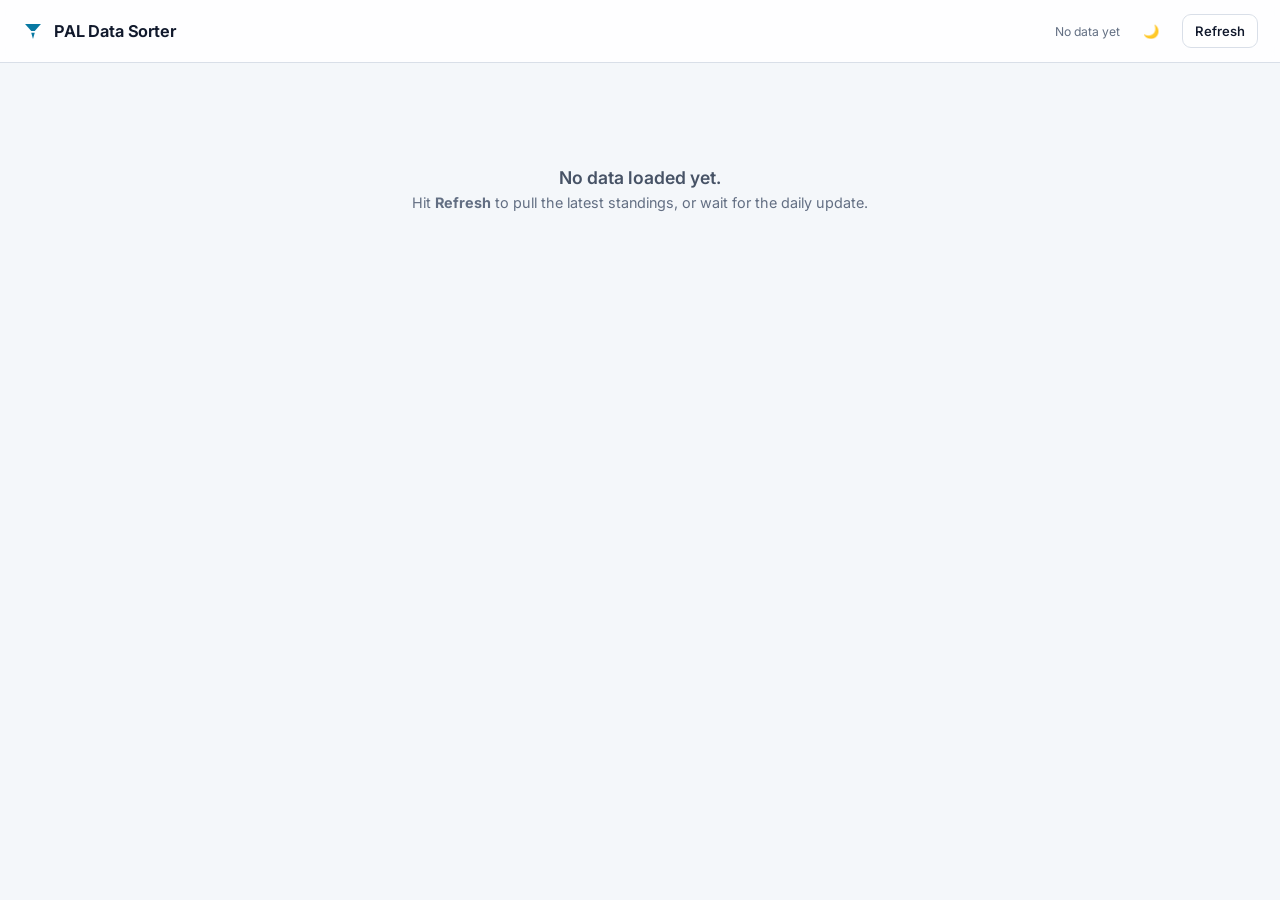
==== index.html @ cac526db "Fit the full table on large screens; add a column-filter menu Widen the content container and trim c" ====
<!doctype html>
<html lang="en" data-theme="light">
<head>
  <meta charset="utf-8">
  <meta name="viewport" content="width=device-width, initial-scale=1">
  <title>PAL Data Sorter</title>
  <link rel="preconnect" href="https://fonts.googleapis.com">
  <link rel="preconnect" href="https://fonts.gstatic.com" crossorigin>
  <link href="https://fonts.googleapis.com/css2?family=Inter:wght@400;500;600;700&display=swap" rel="stylesheet">
  <link rel="stylesheet" href="styles.css">
  <link rel="icon" href="favicon.svg" type="image/svg+xml">
</head>
<body>

  <!-- ============ App screen ============ -->
  <section id="app">
    <div class="topbar">
      <div class="brand">
        <svg viewBox="0 0 100 100" width="22" height="22" aria-hidden="true">
          <g fill="currentColor">
            <path d="M 14 18 L 86 18 L 58 50 L 42 50 Z"></path>
            <path d="M 42 58 L 58 58 L 50 86 Z"></path>
          </g>
        </svg>
        <span>PAL Data Sorter</span>
      </div>
      <div class="topbar-actions">
        <span class="meta" id="fetchedMeta"></span>
        <button class="btn btn-ghost btn-sm" id="themeBtn" title="Toggle theme" aria-label="Toggle theme">🌙</button>
        <button class="btn btn-secondary btn-sm" id="refreshBtn">Refresh</button>
      </div>
    </div>
    <div id="topProgress" class="top-progress hidden"><div class="bar" id="topBar"></div></div>

    <div class="container">
      <div class="controls" id="controls">
        <div class="control-group">
          <span>League</span>
          <div class="segmented" id="leagueSeg" role="tablist"></div>
        </div>
        <div class="control-group" id="bracketGroup">
          <span>Bracket</span>
          <div class="segmented" id="bracketSeg" role="tablist"></div>
        </div>
        <div class="spacer"></div>
        <div class="control-group">
          <span>&nbsp;</span>
          <div id="colMenuWrap" class="col-wrap"></div>
        </div>
        <div class="control-group">
          <span>&nbsp;</span>
          <button class="btn btn-primary btn-sm" id="csvBtn">Export CSV</button>
        </div>
      </div>

      <div class="detailbar hidden" id="detailBar"></div>

      <div class="stats" id="stats"></div>

      <div class="table-card" id="tableCard">
        <div class="table-scroll">
          <table id="table">
            <thead id="thead"></thead>
            <tbody id="tbody"></tbody>
          </table>
        </div>
        <div class="empty hidden" id="emptyState">Nothing to show.</div>
      </div>

      <div id="insights" class="hidden"></div>

      <div id="emptyApp" class="empty-app hidden">
        <p>No data loaded yet.</p>
        <p class="sub">Hit <b>Refresh</b> to pull the latest standings, or wait for the daily update.</p>
      </div>
    </div>
  </section>

  <script src="app.js"></script>
</body>
</html>
---- styles.css ----
/* PAL Data Sorter — styling derived from the Crucible web design system
   (light navy/teal base with a dark navy/cyan island for the app chrome). */

:root {
  --bg: 210 38% 97%;
  --surface: 0 0% 100%;
  --surface-2: 214 32% 94%;
  --border: 214 24% 88%;
  --fg: 222 44% 12%;
  --muted: 217 18% 34%;
  --subtle: 217 14% 45%;
  --accent: 196 92% 33%;
  --accent-strong: 198 96% 27%;
  --accent-fg: 0 0% 100%;
  --success: 152 56% 31%;
  --warning: 30 82% 36%;
  --danger: 356 66% 45%;
  color-scheme: light;

  --font-sans: "Inter", -apple-system, BlinkMacSystemFont, "Segoe UI", Roboto,
    Helvetica, Arial, sans-serif;
  --font-mono: ui-monospace, "SF Mono", "JetBrains Mono", Menlo, Consolas, monospace;
  --radius: 12px;
  --shadow: 0 1px 2px hsl(222 44% 12% / 0.06), 0 8px 24px hsl(222 44% 12% / 0.06);
}

:root[data-theme="dark"] {
  --bg: 222 47% 7%;
  --surface: 222 38% 10%;
  --surface-2: 221 32% 13%;
  --border: 220 20% 20%;
  --fg: 210 33% 96%;
  --muted: 215 18% 72%;
  --subtle: 216 14% 54%;
  --accent: 192 80% 56%;
  --accent-strong: 198 90% 62%;
  --accent-fg: 222 47% 7%;
  --success: 151 62% 50%;
  --warning: 39 86% 60%;
  --danger: 356 74% 64%;
  color-scheme: dark;
  --shadow: 0 1px 2px hsl(0 0% 0% / 0.4), 0 12px 32px hsl(0 0% 0% / 0.35);
}

* { box-sizing: border-box; border-color: hsl(var(--border)); }

html { scroll-behavior: smooth; }

body {
  margin: 0;
  font-family: var(--font-sans);
  background: hsl(var(--bg));
  color: hsl(var(--fg));
  -webkit-font-smoothing: antialiased;
  -moz-osx-font-smoothing: grayscale;
  min-height: 100vh;
}

::selection { background: hsl(var(--accent) / 0.25); }
:focus-visible { outline: 2px solid hsl(var(--accent)); outline-offset: 2px; }

.hidden { display: none !important; }

/* ---- Brand ---------------------------------------------------------- */
.brand { display: inline-flex; align-items: center; gap: 10px; font-weight: 650;
         letter-spacing: -0.01em; }
.brand svg { color: hsl(var(--accent)); }
.brand .sub { color: hsl(var(--subtle)); font-weight: 500; }

/* ---- Buttons -------------------------------------------------------- */
.btn {
  display: inline-flex; align-items: center; justify-content: center; gap: 8px;
  height: 40px; padding: 0 18px; border-radius: 10px; font: inherit;
  font-weight: 550; font-size: 0.9rem; cursor: pointer;
  border: 1px solid transparent; transition: background .18s, color .18s, border-color .18s;
  white-space: nowrap;
}
.btn:disabled { opacity: 0.55; pointer-events: none; }
.btn-primary { background: hsl(var(--accent)); color: hsl(var(--accent-fg)); }
.btn-primary:hover { background: hsl(var(--accent-strong)); }
.btn-secondary { background: hsl(var(--surface)); color: hsl(var(--fg));
                 border-color: hsl(var(--border)); }
.btn-secondary:hover { background: hsl(var(--surface-2)); }
.btn-ghost { background: transparent; color: hsl(var(--muted)); }
.btn-ghost:hover { background: hsl(var(--surface-2)); color: hsl(var(--fg)); }
.btn-sm { height: 34px; padding: 0 12px; font-size: 0.82rem; border-radius: 9px; }

/* ---- Login screen --------------------------------------------------- */
.login-wrap {
  min-height: 100vh; display: grid; place-items: center; padding: 24px;
}
.login-card {
  width: 100%; max-width: 400px; background: hsl(var(--surface));
  border: 1px solid hsl(var(--border)); border-radius: var(--radius);
  box-shadow: var(--shadow); padding: 32px 30px;
  animation: fade-up 0.5s cubic-bezier(0.2, 0, 0, 1) both;
}
.login-card .brand { font-size: 1.15rem; }
.login-card h1 { margin: 22px 0 4px; font-size: 1.35rem; letter-spacing: -0.02em; }
.login-card .lede { margin: 0 0 22px; color: hsl(var(--subtle)); font-size: 0.9rem; }

.field { display: flex; flex-direction: column; gap: 6px; margin-bottom: 16px; }
.field label { font-size: 0.78rem; font-weight: 600; color: hsl(var(--muted)); }
.field input[type="email"], .field input[type="password"], .field input[type="text"] {
  height: 44px; padding: 0 13px; border-radius: 10px;
  border: 1px solid hsl(var(--border)); background: hsl(var(--bg));
  color: hsl(var(--fg)); font: inherit; font-size: 0.95rem;
}
.field input:focus { border-color: hsl(var(--accent)); }

.checkbox { display: flex; align-items: center; gap: 8px; font-size: 0.85rem;
            color: hsl(var(--muted)); margin-bottom: 20px; user-select: none; cursor: pointer; }
.checkbox input { width: 16px; height: 16px; accent-color: hsl(var(--accent)); }

.login-card .btn-primary { width: 100%; height: 46px; font-size: 0.95rem; }
.note { font-size: 0.75rem; color: hsl(var(--subtle)); margin: 18px 0 0; line-height: 1.5; }

.alert { margin-bottom: 16px; padding: 10px 13px; border-radius: 10px;
         font-size: 0.85rem; font-weight: 500;
         background: hsl(var(--danger) / 0.12); color: hsl(var(--danger));
         border: 1px solid hsl(var(--danger) / 0.3); }

/* ---- App shell ------------------------------------------------------ */
.topbar {
  position: sticky; top: 0; z-index: 5;
  display: flex; align-items: center; justify-content: space-between; gap: 16px;
  padding: 14px 22px; background: hsl(var(--surface) / 0.85);
  backdrop-filter: saturate(150%) blur(8px);
  border-bottom: 1px solid hsl(var(--border));
}
.topbar .brand { font-size: 1.02rem; }
.topbar-actions { display: flex; align-items: center; gap: 10px; }
.meta { font-size: 0.76rem; color: hsl(var(--subtle)); }

/* Top refresh progress bar (under the top bar) — indeterminate while refreshing */
.top-progress { height: 3px; background: hsl(var(--surface-2)); overflow: hidden; }
.top-progress .bar { height: 100%; width: 40%; background: hsl(var(--accent));
                     animation: indet 1.1s ease-in-out infinite; }
@keyframes indet {
  0% { margin-left: -40%; } 100% { margin-left: 100%; }
}

/* Empty state (no snapshot yet) */
.empty-app { text-align: center; padding: 80px 20px; color: hsl(var(--muted)); }
.empty-app p { margin: 0 0 6px; font-size: 1.1rem; font-weight: 600; }
.empty-app .sub { font-size: 0.9rem; font-weight: 400; color: hsl(var(--subtle)); }

/* wider so the full column set fits without scrolling on large screens;
   compact screens fall back to the table's own horizontal scroll */
.container { max-width: 1280px; margin: 0 auto; padding: 24px 22px 60px; }

.controls {
  display: flex; flex-wrap: wrap; align-items: center; gap: 20px 28px;
  margin-bottom: 20px;
}
.control-group { display: flex; flex-direction: column; gap: 7px; }
.control-group > span { font-size: 0.72rem; font-weight: 700; letter-spacing: 0.05em;
                        text-transform: uppercase; color: hsl(var(--subtle)); }

/* Segmented control */
.segmented { display: inline-flex; padding: 4px; gap: 4px; border-radius: 11px;
             background: hsl(var(--surface-2)); border: 1px solid hsl(var(--border)); }
.segmented button {
  border: 0; background: transparent; color: hsl(var(--muted));
  font: inherit; font-weight: 550; font-size: 0.85rem; padding: 7px 15px;
  border-radius: 8px; cursor: pointer; transition: background .15s, color .15s;
}
.segmented button:hover { color: hsl(var(--fg)); }
.segmented button[aria-selected="true"] {
  background: hsl(var(--surface)); color: hsl(var(--accent));
  box-shadow: 0 1px 2px hsl(222 44% 12% / 0.1);
}

.spacer { flex: 1; }

/* Column filter menu */
.col-wrap { position: relative; }
.col-menu { position: absolute; z-index: 20; top: calc(100% + 6px); right: 0;
            min-width: 200px; background: hsl(var(--surface)); border: 1px solid hsl(var(--border));
            border-radius: 10px; box-shadow: var(--shadow); padding: 8px; }
.col-menu-head { font-size: 0.7rem; font-weight: 700; letter-spacing: 0.05em;
                 text-transform: uppercase; color: hsl(var(--subtle)); padding: 4px 8px 6px; }
.col-opt { display: flex; align-items: center; gap: 8px; padding: 6px 8px; border-radius: 7px;
           font-size: 0.88rem; color: hsl(var(--fg)); cursor: pointer; }
.col-opt:hover { background: hsl(var(--surface-2)); }
.col-opt input { width: 15px; height: 15px; accent-color: hsl(var(--accent)); }
.col-menu-all { width: 100%; margin-top: 6px; border: 0; border-top: 1px solid hsl(var(--border));
                background: transparent; color: hsl(var(--accent)); font: inherit; font-weight: 600;
                font-size: 0.82rem; padding: 8px 8px 4px; text-align: left; cursor: pointer; }
.col-menu-all:hover { color: hsl(var(--accent-strong)); }

/* Stat tiles */
.stats { display: flex; flex-wrap: wrap; gap: 14px; margin-bottom: 20px; }
.stat { flex: 1 1 150px; background: hsl(var(--surface)); border: 1px solid hsl(var(--border));
        border-radius: var(--radius); padding: 14px 16px; }
.stat .k { font-size: 0.72rem; font-weight: 700; letter-spacing: 0.05em;
           text-transform: uppercase; color: hsl(var(--subtle)); }
.stat .v { font-size: 1.5rem; font-weight: 700; letter-spacing: -0.02em; margin-top: 3px;
           font-variant-numeric: tabular-nums; }

/* Table */
.table-card { background: hsl(var(--surface)); border: 1px solid hsl(var(--border));
              border-radius: var(--radius); box-shadow: var(--shadow); overflow: hidden; }
.table-scroll { overflow-x: auto; }
table { border-collapse: collapse; width: 100%; font-size: 0.9rem; }
thead th {
  position: sticky; top: 0; background: hsl(var(--surface-2));
  font-size: 0.72rem; text-transform: uppercase; letter-spacing: 0.04em;
  color: hsl(var(--muted)); font-weight: 700; text-align: right;
  padding: 10px 12px; white-space: nowrap; cursor: pointer; user-select: none;
  border-bottom: 1px solid hsl(var(--border));
}
thead th:hover { color: hsl(var(--fg)); }
thead th.text, tbody td.text { text-align: left; }
thead th .arrow { color: hsl(var(--accent)); font-size: 0.7rem; margin-left: 3px; }
thead th[aria-sort="none"] .arrow { opacity: 0; }
tbody td { padding: 9px 12px; text-align: right; white-space: nowrap;
           font-variant-numeric: tabular-nums; border-bottom: 1px solid hsl(var(--border)); }
tbody tr:last-child td { border-bottom: 0; }
tbody tr:nth-child(even) { background: hsl(var(--surface-2) / 0.45); }
tbody tr:hover { background: hsl(var(--accent) / 0.07); }
td.rank { color: hsl(var(--subtle)); font-weight: 600; }
td.name { font-weight: 600; }
.badge { display: inline-block; padding: 1px 8px; border-radius: 999px; font-size: 0.72rem;
         font-weight: 700; background: hsl(var(--accent) / 0.14); color: hsl(var(--accent-strong)); }
:root[data-theme="dark"] .badge { color: hsl(var(--accent)); }

.empty { padding: 40px; text-align: center; color: hsl(var(--subtle)); }

/* Clickable player rows (granular mode) */
tbody tr.row-click { cursor: pointer; }
td.name .disclosure { color: hsl(var(--subtle)); font-size: 0.8rem; margin-left: 6px; opacity: 0; transition: opacity .15s; }
tbody tr.row-click:hover td.name .disclosure { opacity: 1; }

/* Win / loss pill */
.wl { display: inline-block; min-width: 22px; text-align: center; padding: 1px 8px;
      border-radius: 999px; font-size: 0.72rem; font-weight: 800; }
.wl.w { background: hsl(var(--success) / 0.16); color: hsl(var(--success)); }
.wl.l { background: hsl(var(--danger) / 0.15); color: hsl(var(--danger)); }
:root[data-theme="dark"] .wl.w { color: hsl(var(--success)); }

/* Granular control + progress bar */
#granularWrap { display: flex; align-items: center; gap: 10px; min-height: 34px; }
.progress { width: 150px; height: 8px; border-radius: 999px; overflow: hidden;
            background: hsl(var(--surface-2)); border: 1px solid hsl(var(--border)); }
.progress .bar { height: 100%; width: 0%; background: hsl(var(--accent));
                 transition: width .2s ease; }
.progress-text { font-size: 0.78rem; color: hsl(var(--subtle)); font-variant-numeric: tabular-nums;
                 white-space: nowrap; }
.loaded-tag { display: inline-flex; align-items: center; gap: 6px; font-size: 0.8rem;
              font-weight: 600; color: hsl(var(--success)); }
.notice { font-size: 0.78rem; color: hsl(var(--warning)); font-weight: 500; }

/* Detail (opponent) bar */
.detailbar { display: flex; flex-wrap: wrap; align-items: center; gap: 12px 16px; margin-bottom: 18px; }
.detailbar .title { font-size: 1.25rem; font-weight: 700; letter-spacing: -0.02em; }
.detailbar .facts { display: flex; gap: 14px; flex-wrap: wrap; }
.detailbar .fact { font-size: 0.82rem; color: hsl(var(--subtle)); }
.detailbar .fact b { color: hsl(var(--fg)); font-weight: 700; font-variant-numeric: tabular-nums; }
.detailbar .grow { flex: 1; }

/* Tabs */
.tabs { display: inline-flex; gap: 4px; padding: 4px; border-radius: 11px;
        background: hsl(var(--surface-2)); border: 1px solid hsl(var(--border)); }
.tabs button { border: 0; background: transparent; color: hsl(var(--muted));
               font: inherit; font-weight: 600; font-size: 0.85rem; padding: 6px 16px;
               border-radius: 8px; cursor: pointer; }
.tabs button[aria-selected="true"] { background: hsl(var(--surface)); color: hsl(var(--accent));
               box-shadow: 0 1px 2px hsl(222 44% 12% / 0.1); }

/* Info button + popover */
.info { position: relative; display: inline-flex; }
.info-btn { width: 17px; height: 17px; border-radius: 50%; border: 1px solid hsl(var(--border));
            background: hsl(var(--surface-2)); color: hsl(var(--subtle)); font-size: 11px;
            font-weight: 700; line-height: 1; cursor: pointer; display: inline-flex;
            align-items: center; justify-content: center; padding: 0; }
.info-btn:hover { color: hsl(var(--accent)); border-color: hsl(var(--accent)); }
.info-pop { position: absolute; z-index: 20; top: 24px; left: 50%; transform: translateX(-50%);
            width: 280px; max-width: 78vw; background: hsl(var(--surface));
            border: 1px solid hsl(var(--border)); border-radius: 10px; box-shadow: var(--shadow);
            padding: 12px 14px; font-size: 0.8rem; font-weight: 400; line-height: 1.5;
            color: hsl(var(--muted)); text-align: left; }
.info-pop b { color: hsl(var(--fg)); }
.info-pop .src { display: block; margin-top: 6px; color: hsl(var(--subtle)); font-size: 0.72rem; }

/* Insights layout */
.insights-grid { display: grid; grid-template-columns: 1.1fr 1fr; gap: 16px; margin-bottom: 16px; }
@media (max-width: 720px) { .insights-grid { grid-template-columns: 1fr; } }
.panel { background: hsl(var(--surface)); border: 1px solid hsl(var(--border));
         border-radius: var(--radius); box-shadow: var(--shadow); padding: 18px 20px; }
.panel-title { display: flex; align-items: center; gap: 7px; font-size: 0.75rem; font-weight: 700;
               letter-spacing: 0.05em; text-transform: uppercase; color: hsl(var(--subtle));
               margin: 0 0 12px; }

/* Hero verdict */
.hero-num { display: flex; align-items: baseline; gap: 12px; flex-wrap: wrap; }
.hero-num .big { font-size: 3rem; font-weight: 800; letter-spacing: -0.03em; line-height: 1;
                 font-variant-numeric: tabular-nums; }
.delta { font-size: 1.05rem; font-weight: 800; padding: 3px 10px; border-radius: 999px;
         font-variant-numeric: tabular-nums; }
.delta.up { background: hsl(var(--success) / 0.15); color: hsl(var(--success)); }
.delta.down { background: hsl(var(--danger) / 0.15); color: hsl(var(--danger)); }
.delta.flat { background: hsl(var(--surface-2)); color: hsl(var(--muted)); }
.hero-sub { margin: 12px 0 0; color: hsl(var(--muted)); font-size: 0.9rem; line-height: 1.5; }
.hero-sub b { color: hsl(var(--fg)); }
.verdict { font-size: 1.05rem; font-weight: 700; margin: 4px 0 0; }
.verdict.up { color: hsl(var(--success)); } .verdict.down { color: hsl(var(--danger)); }
.verdict.flat { color: hsl(var(--muted)); }

/* Expected vs actual bars */
.eva-row { margin: 12px 0; }
.eva-row .lab { display: flex; justify-content: space-between; font-size: 0.82rem;
                color: hsl(var(--muted)); margin-bottom: 4px; }
.eva-row .lab b { color: hsl(var(--fg)); font-variant-numeric: tabular-nums; }
.eva-track { height: 12px; border-radius: 999px; background: hsl(var(--surface-2));
             overflow: hidden; }
.eva-fill { height: 100%; border-radius: 999px; }
.eva-fill.actual { background: hsl(var(--accent)); }
.eva-fill.expected { background: hsl(var(--subtle) / 0.55); }
.caption { color: hsl(var(--subtle)); font-size: 0.78rem; line-height: 1.5; margin: 10px 0 0; }

/* Chart */
.chart-card { background: hsl(var(--surface)); border: 1px solid hsl(var(--border));
              border-radius: var(--radius); box-shadow: var(--shadow); padding: 18px 20px 8px; }
.chart-head { display: flex; align-items: center; justify-content: space-between; gap: 10px;
              margin-bottom: 4px; flex-wrap: wrap; }
.chart-head h3 { margin: 0; font-size: 1rem; letter-spacing: -0.01em; }
.chart-wrap { position: relative; width: 100%; }
.chart-wrap svg { display: block; width: 100%; height: auto; overflow: visible; }
.grid-line { stroke: hsl(var(--border)); stroke-width: 1; }
.axis-text { fill: hsl(var(--subtle)); font-size: 11px; font-variant-numeric: tabular-nums; }
.ref-line { stroke: hsl(var(--subtle)); stroke-width: 1.5; stroke-dasharray: 4 4; }
.ref-label { fill: hsl(var(--muted)); font-size: 11px; font-weight: 600; }
.pa-line { fill: none; stroke: hsl(var(--accent)); stroke-width: 2; }
.pa-dot { fill: hsl(var(--accent)); stroke: hsl(var(--surface)); stroke-width: 2; }
.chart-tip { position: absolute; pointer-events: none; z-index: 10; background: hsl(var(--fg));
             color: hsl(var(--bg)); font-size: 0.76rem; line-height: 1.45; padding: 7px 9px;
             border-radius: 8px; box-shadow: var(--shadow); white-space: nowrap; opacity: 0;
             transform: translate(-50%, -115%); transition: opacity .1s; }
.chart-tip b { font-weight: 700; }

/* Highlights (best/off night) */
.highlights { display: grid; grid-template-columns: 1fr 1fr; gap: 12px; margin-top: 16px; }
@media (max-width: 560px) { .highlights { grid-template-columns: 1fr; } }
.hl { border: 1px solid hsl(var(--border)); border-radius: var(--radius); padding: 14px 16px;
      background: hsl(var(--surface)); }
.hl .k { font-size: 0.72rem; font-weight: 700; letter-spacing: 0.04em; text-transform: uppercase;
         color: hsl(var(--subtle)); }
.hl .v { font-size: 1.05rem; font-weight: 700; margin-top: 4px; }
.hl .d { font-size: 0.82rem; color: hsl(var(--muted)); margin-top: 2px; }
.hl.best { border-left: 3px solid hsl(var(--success)); }
.hl.worst { border-left: 3px solid hsl(var(--danger)); }

/* Spot cell */
.spot-you { color: hsl(var(--success)); font-weight: 600; }
.spot-opp { color: hsl(var(--muted)); }
.pa-cell { font-weight: 700; font-variant-numeric: tabular-nums; }
.pa-cell.up { color: hsl(var(--success)); } .pa-cell.down { color: hsl(var(--danger)); }

@keyframes fade-up {
  from { opacity: 0; transform: translateY(12px); }
  to { opacity: 1; transform: translateY(0); }
}
@media (prefers-reduced-motion: reduce) {
  *, *::before, *::after { animation-duration: 0.01ms !important; transition-duration: 0.01ms !important; }
}

@media (max-width: 560px) {
  .container { padding: 18px 14px 48px; }
  .controls { gap: 16px; }
  .meta { display: none; }
}
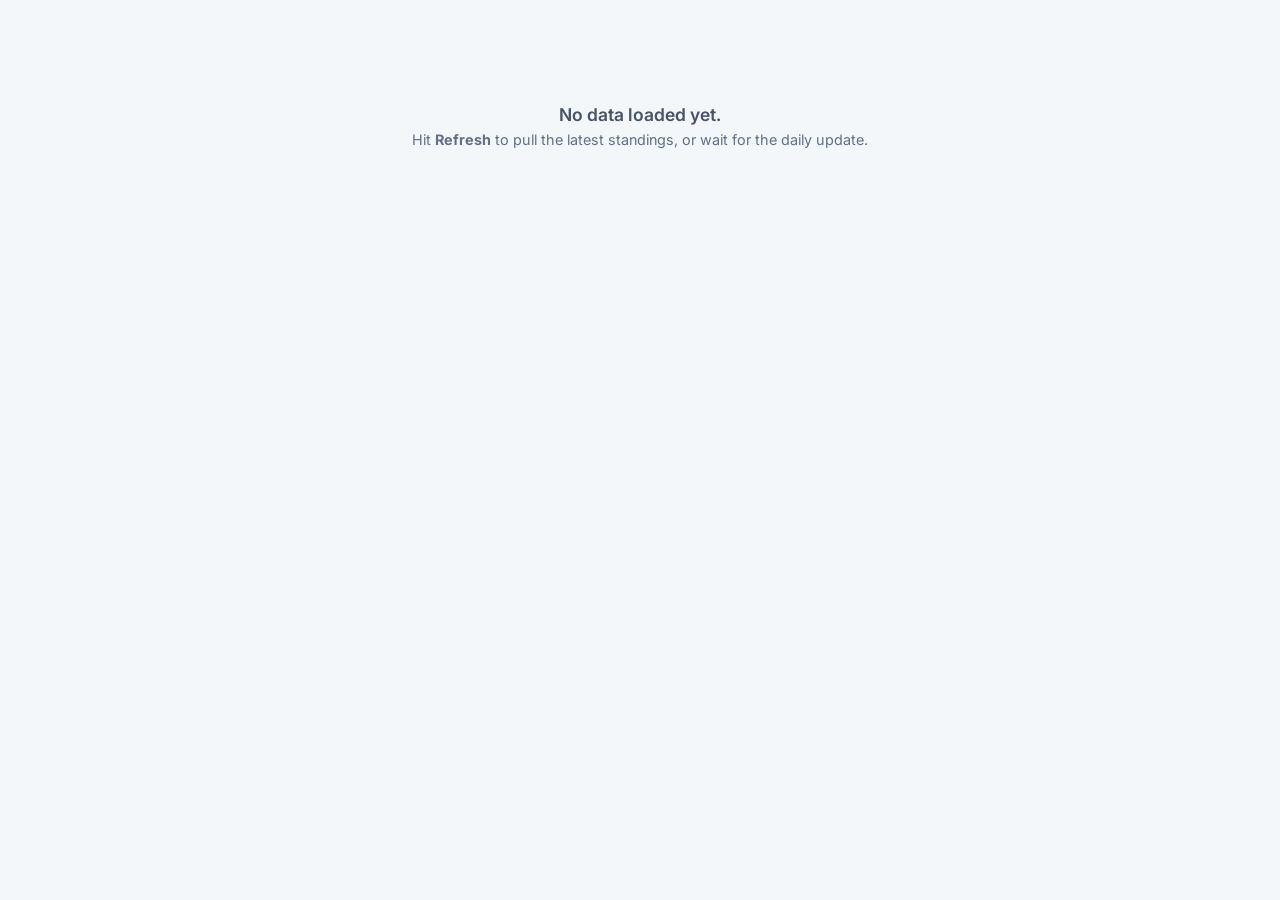
==== commit 7494a527: "Add collapsible left nav (crucible-style); prominent race banner; polish - Replace the top bar + inl" ====
--- a/index.html
+++ b/index.html
@@ -12,68 +12,102 @@
 </head>
 <body>
 
-  <!-- ============ App screen ============ -->
-  <section id="app">
-    <div class="topbar">
-      <div class="brand">
-        <svg viewBox="0 0 100 100" width="22" height="22" aria-hidden="true">
-          <g fill="currentColor">
-            <path d="M 14 18 L 86 18 L 58 50 L 42 50 Z"></path>
-            <path d="M 42 58 L 58 58 L 50 86 Z"></path>
-          </g>
-        </svg>
-        <span>PAL Data Sorter</span>
+  <section id="app" class="app-shell">
+    <!-- ===== Left navigation ===== -->
+    <aside class="sidebar" id="sidebar">
+      <div class="sidebar-top">
+        <div class="brand">
+          <svg viewBox="0 0 100 100" width="22" height="22" aria-hidden="true">
+            <g fill="currentColor">
+              <path d="M 14 18 L 86 18 L 58 50 L 42 50 Z"></path>
+              <path d="M 42 58 L 58 58 L 50 86 Z"></path>
+            </g>
+          </svg>
+          <span class="brand-name">PAL Data Sorter</span>
+        </div>
+        <button class="collapse-btn" id="collapseBtn" aria-label="Collapse sidebar">‹</button>
       </div>
-      <div class="topbar-actions">
-        <span class="meta" id="fetchedMeta"></span>
-        <button class="btn btn-ghost btn-sm" id="themeBtn" title="Toggle theme" aria-label="Toggle theme">🌙</button>
-        <button class="btn btn-secondary btn-sm" id="refreshBtn">Refresh</button>
+
+      <div class="sidebar-section" id="divisionSection">
+        <span class="side-label">Division</span>
+        <select class="side-select" id="divisionSelect"></select>
       </div>
-    </div>
-    <div id="topProgress" class="top-progress hidden"><div class="bar" id="topBar"></div></div>
 
-    <div class="container">
-      <div class="controls" id="controls">
-        <div class="control-group">
-          <span>League</span>
-          <div class="segmented" id="leagueSeg" role="tablist"></div>
-        </div>
-        <div class="control-group" id="bracketGroup">
-          <span>Bracket</span>
-          <div class="segmented" id="bracketSeg" role="tablist"></div>
-        </div>
-        <div class="spacer"></div>
-        <div class="control-group">
-          <span>&nbsp;</span>
-          <div id="colMenuWrap" class="col-wrap"></div>
-        </div>
-        <div class="control-group">
-          <span>&nbsp;</span>
-          <button class="btn btn-primary btn-sm" id="csvBtn">Export CSV</button>
+      <nav class="sidebar-nav" id="sidebarNav" aria-label="Views">
+        <button class="nav-item" data-mode="standings">
+          <svg viewBox="0 0 24 24" fill="none" stroke="currentColor" stroke-width="2"
+               stroke-linecap="round" aria-hidden="true">
+            <line x1="4" y1="20" x2="4" y2="11"></line>
+            <line x1="10" y1="20" x2="10" y2="4"></line>
+            <line x1="16" y1="20" x2="16" y2="14"></line>
+            <line x1="20" y1="20" x2="20" y2="8"></line>
+          </svg>
+          <span class="nav-label">Standings</span>
+        </button>
+        <button class="nav-item" data-mode="h2h">
+          <svg viewBox="0 0 24 24" fill="none" stroke="currentColor" stroke-width="2"
+               stroke-linecap="round" stroke-linejoin="round" aria-hidden="true">
+            <path d="M4 7 L10 12 L4 17"></path>
+            <path d="M20 7 L14 12 L20 17"></path>
+          </svg>
+          <span class="nav-label">Head-to-Head</span>
+        </button>
+      </nav>
+
+      <div class="sidebar-foot">
+        <div class="meta" id="fetchedMeta"></div>
+        <div class="foot-actions">
+          <button class="btn btn-secondary btn-sm" id="refreshBtn">Refresh</button>
+          <button class="btn btn-ghost btn-sm" id="themeBtn" title="Toggle theme" aria-label="Toggle theme">🌙</button>
         </div>
       </div>
+    </aside>
 
-      <div class="detailbar hidden" id="detailBar"></div>
+    <!-- ===== Main content ===== -->
+    <main class="main" id="main">
+      <div id="topProgress" class="top-progress hidden"><div class="bar" id="topBar"></div></div>
 
-      <div class="stats" id="stats"></div>
+      <div class="container">
+        <div id="h2h" class="hidden"></div>
 
-      <div class="table-card" id="tableCard">
-        <div class="table-scroll">
-          <table id="table">
-            <thead id="thead"></thead>
-            <tbody id="tbody"></tbody>
-          </table>
+        <div class="controls" id="controls">
+          <div class="control-group" id="bracketGroup">
+            <span>Bracket</span>
+            <div class="segmented" id="bracketSeg" role="tablist"></div>
+          </div>
+          <div class="spacer"></div>
+          <div class="control-group">
+            <span>&nbsp;</span>
+            <div id="colMenuWrap" class="col-wrap"></div>
+          </div>
+          <div class="control-group">
+            <span>&nbsp;</span>
+            <button class="btn btn-primary btn-sm" id="csvBtn">Export CSV</button>
+          </div>
         </div>
-        <div class="empty hidden" id="emptyState">Nothing to show.</div>
+
+        <div class="detailbar hidden" id="detailBar"></div>
+
+        <div class="stats" id="stats"></div>
+
+        <div class="table-card" id="tableCard">
+          <div class="table-scroll">
+            <table id="table">
+              <thead id="thead"></thead>
+              <tbody id="tbody"></tbody>
+            </table>
+          </div>
+          <div class="empty hidden" id="emptyState">Nothing to show.</div>
+        </div>
+
+        <div id="insights" class="hidden"></div>
+
+        <div id="emptyApp" class="empty-app hidden">
+          <p>No data loaded yet.</p>
+          <p class="sub">Hit <b>Refresh</b> to pull the latest standings, or wait for the daily update.</p>
+        </div>
       </div>
-
-      <div id="insights" class="hidden"></div>
-
-      <div id="emptyApp" class="empty-app hidden">
-        <p>No data loaded yet.</p>
-        <p class="sub">Hit <b>Refresh</b> to pull the latest standings, or wait for the daily update.</p>
-      </div>
-    </div>
+    </main>
   </section>
 
   <script src="app.js"></script>
--- a/styles.css
+++ b/styles.css
@@ -120,19 +120,62 @@
          background: hsl(var(--danger) / 0.12); color: hsl(var(--danger));
          border: 1px solid hsl(var(--danger) / 0.3); }
 
-/* ---- App shell ------------------------------------------------------ */
-.topbar {
-  position: sticky; top: 0; z-index: 5;
-  display: flex; align-items: center; justify-content: space-between; gap: 16px;
-  padding: 14px 22px; background: hsl(var(--surface) / 0.85);
-  backdrop-filter: saturate(150%) blur(8px);
-  border-bottom: 1px solid hsl(var(--border));
-}
-.topbar .brand { font-size: 1.02rem; }
-.topbar-actions { display: flex; align-items: center; gap: 10px; }
-.meta { font-size: 0.76rem; color: hsl(var(--subtle)); }
-
-/* Top refresh progress bar (under the top bar) — indeterminate while refreshing */
+/* ---- App shell (sidebar + main) ------------------------------------- */
+.app-shell { display: flex; align-items: stretch; min-height: 100vh; }
+
+.sidebar {
+  width: 240px; flex-shrink: 0; position: sticky; top: 0; height: 100vh;
+  display: flex; flex-direction: column; gap: 6px;
+  background: hsl(var(--surface)); border-right: 1px solid hsl(var(--border));
+  padding: 16px 12px; overflow: hidden;
+}
+.sidebar-top { display: flex; align-items: center; justify-content: space-between; padding: 4px 6px 10px; }
+.sidebar .brand { font-size: 0.98rem; gap: 8px; }
+.collapse-btn { width: 26px; height: 26px; border-radius: 7px; border: 1px solid hsl(var(--border));
+  background: transparent; color: hsl(var(--muted)); cursor: pointer; font-size: 1rem; line-height: 1;
+  flex-shrink: 0; }
+.collapse-btn:hover { background: hsl(var(--surface-2)); color: hsl(var(--fg)); }
+
+.sidebar-section { padding: 8px 6px 10px; display: flex; flex-direction: column; gap: 6px; }
+.side-label { font-size: 0.68rem; font-weight: 700; letter-spacing: 0.06em; text-transform: uppercase;
+  color: hsl(var(--subtle)); }
+.side-select { width: 100%; height: 38px; padding: 0 10px; border-radius: 9px;
+  border: 1px solid hsl(var(--border)); background: hsl(var(--bg)); color: hsl(var(--fg));
+  font: inherit; font-size: 0.9rem; font-weight: 600; }
+.side-select:focus { border-color: hsl(var(--accent)); outline: none; }
+
+.sidebar-nav { display: flex; flex-direction: column; gap: 2px; padding: 6px 0; flex: 1; }
+.nav-item { display: flex; align-items: center; gap: 11px; padding: 9px 12px; border: 0;
+  border-left: 2px solid transparent; background: transparent; color: hsl(var(--muted));
+  font: inherit; font-size: 0.92rem; font-weight: 550; cursor: pointer; border-radius: 0 8px 8px 0;
+  text-align: left; }
+.nav-item svg { width: 19px; height: 19px; flex-shrink: 0; }
+.nav-item:hover { background: hsl(var(--surface-2)); color: hsl(var(--fg)); }
+.nav-item[aria-current="page"] { border-left-color: hsl(var(--accent)); color: hsl(var(--accent));
+  background: hsl(var(--accent) / 0.08); font-weight: 650; }
+
+.sidebar-foot { padding: 10px 6px 4px; border-top: 1px solid hsl(var(--border)); display: flex;
+  flex-direction: column; gap: 8px; }
+.sidebar-foot .meta { font-size: 0.74rem; color: hsl(var(--subtle)); }
+.foot-actions { display: flex; gap: 8px; }
+.foot-actions .btn-secondary { flex: 1; }
+
+.main { flex: 1; min-width: 0; }
+
+/* Collapsed rail */
+.app-shell.collapsed .sidebar { width: 62px; padding: 16px 8px; }
+.app-shell.collapsed .brand-name,
+.app-shell.collapsed .nav-label,
+.app-shell.collapsed #divisionSection,
+.app-shell.collapsed .sidebar-foot .meta { display: none; }
+.app-shell.collapsed .sidebar-top { justify-content: center; }
+.app-shell.collapsed .collapse-btn { transform: rotate(180deg); }
+.app-shell.collapsed .nav-item { justify-content: center; padding: 10px; border-left: 0;
+  border-radius: 9px; }
+.app-shell.collapsed .foot-actions { justify-content: center; }
+.app-shell.collapsed .foot-actions .btn-secondary { display: none; }  /* refresh: expand to use */
+
+/* Refresh progress bar (top of main) — indeterminate while refreshing */
 .top-progress { height: 3px; background: hsl(var(--surface-2)); overflow: hidden; }
 .top-progress .bar { height: 100%; width: 40%; background: hsl(var(--accent));
                      animation: indet 1.1s ease-in-out infinite; }
@@ -145,9 +188,24 @@
 .empty-app p { margin: 0 0 6px; font-size: 1.1rem; font-weight: 600; }
 .empty-app .sub { font-size: 0.9rem; font-weight: 400; color: hsl(var(--subtle)); }
 
-/* wider so the full column set fits without scrolling on large screens;
-   compact screens fall back to the table's own horizontal scroll */
-.container { max-width: 1280px; margin: 0 auto; padding: 24px 22px 60px; }
+.container { max-width: 1180px; margin: 0 auto; padding: 24px 24px 60px; }
+
+/* Mobile: sidebar becomes a top strip */
+@media (max-width: 768px) {
+  .app-shell { flex-direction: column; }
+  .sidebar { width: auto; height: auto; position: sticky; top: 0; z-index: 10;
+    flex-direction: row; flex-wrap: wrap; align-items: center; gap: 10px; padding: 10px 14px; }
+  .sidebar-top { padding: 0; }
+  .collapse-btn { display: none; }
+  .sidebar-section { flex-direction: row; align-items: center; padding: 0; }
+  .side-label { display: none; }
+  .side-select { height: 34px; }
+  .sidebar-nav { flex-direction: row; flex: 0 1 auto; padding: 0; }
+  .nav-item { border-left: 0; border-radius: 8px; padding: 8px 12px; }
+  .nav-item[aria-current="page"] { border-left: 0; }
+  .sidebar-foot { border-top: 0; padding: 0; margin-left: auto; }
+  .sidebar-foot .meta { display: none; }
+}
 
 .controls {
   display: flex; flex-wrap: wrap; align-items: center; gap: 20px 28px;
@@ -172,6 +230,70 @@
 }
 
 .spacer { flex: 1; }
+
+/* Mode switch (Standings | Head-to-Head) */
+.mode-switch-wrap { margin-bottom: 20px; }
+
+/* ---- Head-to-Head --------------------------------------------------- */
+.h2h-pickers { display: flex; align-items: center; gap: 12px; margin-bottom: 20px; flex-wrap: wrap; }
+.h2h-select { flex: 1 1 240px; min-width: 200px; height: 40px; padding: 0 12px;
+              border-radius: 10px; border: 1px solid hsl(var(--border));
+              background: hsl(var(--surface)); color: hsl(var(--fg)); font: inherit; font-size: 0.92rem; }
+.h2h-select:focus { border-color: hsl(var(--accent)); outline: none; }
+.h2h-vs { font-weight: 800; color: hsl(var(--subtle)); font-size: 0.85rem; }
+
+/* two-player identity colors: A = accent, B = amber */
+.dot { display: inline-block; width: 9px; height: 9px; border-radius: 50%; margin-right: 7px; vertical-align: 1px; }
+.dot.cA { background: hsl(var(--accent)); }
+.dot.cB { background: hsl(var(--warning)); }
+
+.h2h-compare { display: grid; grid-template-columns: 1fr auto 1fr; align-items: center; gap: 14px; margin-bottom: 16px; }
+.h2h-card { background: hsl(var(--surface)); border: 1px solid hsl(var(--border));
+            border-radius: var(--radius); box-shadow: var(--shadow); padding: 16px 18px; }
+.h2h-card .h2h-name { font-size: 1.1rem; font-weight: 700; letter-spacing: -0.01em; }
+.h2h-card .h2h-sub { font-size: 0.8rem; color: hsl(var(--subtle)); margin: 2px 0 12px; }
+.h2h-stats { display: flex; flex-direction: column; gap: 6px; }
+.h2h-stats > div { display: flex; justify-content: space-between; font-size: 0.9rem; color: hsl(var(--muted)); }
+.h2h-stats b { color: hsl(var(--fg)); font-variant-numeric: tabular-nums; }
+.h2h-mid { font-size: 0.9rem; font-weight: 800; color: hsl(var(--subtle)); }
+@media (max-width: 560px) {
+  .h2h-compare { grid-template-columns: 1fr; }
+  .h2h-mid { justify-self: center; }
+}
+
+/* race banner — makes the games-on-the-wire obvious */
+.race-banner { display: flex; align-items: center; gap: 12px; flex-wrap: wrap;
+  padding: 12px 14px; margin-bottom: 16px; border-radius: 10px;
+  background: hsl(var(--accent) / 0.10); border: 1px solid hsl(var(--accent) / 0.25); }
+.race-tag { font-size: 0.72rem; font-weight: 800; letter-spacing: 0.06em;
+  padding: 4px 9px; border-radius: 6px; background: hsl(var(--accent)); color: hsl(var(--accent-fg)); }
+.race-text { font-size: 1rem; font-weight: 700; color: hsl(var(--fg)); }
+.race-text b { color: hsl(var(--accent-strong)); }
+:root[data-theme="dark"] .race-text b { color: hsl(var(--accent)); }
+.race-detail { margin-left: auto; font-size: 0.85rem; color: hsl(var(--muted));
+  font-variant-numeric: tabular-nums; }
+
+/* win-probability meter (A accent | B amber) */
+.meter-track { display: flex; height: 16px; border-radius: 999px; overflow: hidden;
+               background: hsl(var(--surface-2)); border: 1px solid hsl(var(--border)); }
+.meter-a { background: hsl(var(--accent)); }
+.meter-b { background: hsl(var(--warning)); }
+.meter-labels { display: flex; justify-content: space-between; margin-top: 8px;
+                font-size: 0.9rem; font-weight: 600; color: hsl(var(--fg)); font-variant-numeric: tabular-nums; }
+.verdict-line { font-size: 1.05rem; font-weight: 700; margin: 12px 0 0; }
+
+/* scoreline distribution */
+.sl-chart { display: flex; flex-direction: column; gap: 5px; }
+.sl-row { display: grid; grid-template-columns: 56px 1fr 44px; align-items: center; gap: 10px;
+          padding: 2px 4px; border-radius: 7px; }
+.sl-row.modal { background: hsl(var(--accent) / 0.08); }
+.sl-score { font-size: 0.85rem; font-weight: 600; font-variant-numeric: tabular-nums; text-align: right; }
+.sl-track { height: 14px; }
+.sl-bar { display: block; height: 100%; border-radius: 4px; min-width: 2px; }
+.sl-bar.favA { background: hsl(var(--accent)); }
+.sl-bar.favB { background: hsl(var(--warning)); }
+.sl-pct { font-size: 0.82rem; color: hsl(var(--muted)); font-variant-numeric: tabular-nums; }
+.sl-row.modal .sl-pct { color: hsl(var(--fg)); font-weight: 700; }
 
 /* Column filter menu */
 .col-wrap { position: relative; }
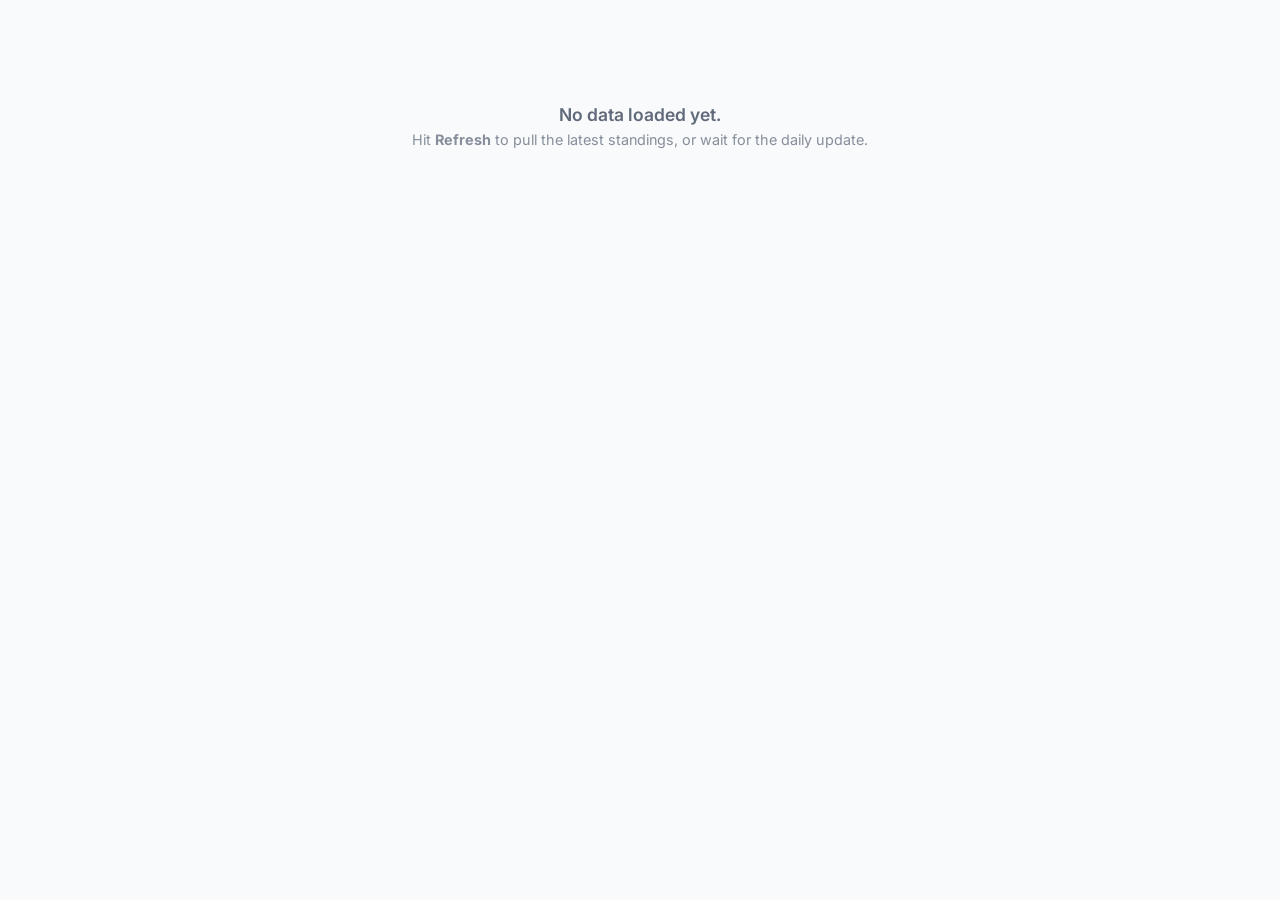
==== commit 44ba8e46: "Match Crucible product theme exactly: persistent navy nav + grey/off-white main; copy scope switcher" ====
--- a/index.html
+++ b/index.html
@@ -28,9 +28,8 @@
         <button class="collapse-btn" id="collapseBtn" aria-label="Collapse sidebar">‹</button>
       </div>
 
-      <div class="sidebar-section" id="divisionSection">
-        <span class="side-label">Division</span>
-        <select class="side-select" id="divisionSelect"></select>
+      <div class="sidebar-section">
+        <div class="scope-switch" id="divisionSwitch"></div>
       </div>
 
       <nav class="sidebar-nav" id="sidebarNav" aria-label="Views">
--- a/styles.css
+++ b/styles.css
@@ -1,45 +1,57 @@
 /* PAL Data Sorter — styling derived from the Crucible web design system
    (light navy/teal base with a dark navy/cyan island for the app chrome). */
 
+/* Palette pulled from the Crucible product (apps/portal). Main area is theme-
+   dependent (off-white light / neutral grey dark); the sidebar is a persistent
+   navy island in BOTH themes. */
 :root {
-  --bg: 210 38% 97%;
-  --surface: 0 0% 100%;
-  --surface-2: 214 32% 94%;
-  --border: 214 24% 88%;
-  --fg: 222 44% 12%;
-  --muted: 217 18% 34%;
-  --subtle: 217 14% 45%;
-  --accent: 196 92% 33%;
-  --accent-strong: 198 96% 27%;
+  --bg: 210 25% 98%;            /* main surface (off-white) */
+  --surface: 0 0% 100%;         /* elevated cards */
+  --surface-2: 214 26% 94%;     /* inset / segmented / table stripe */
+  --border: 214 22% 82%;
+  --fg: 220 27% 12%;
+  --muted: 218 12% 43%;
+  --subtle: 218 10% 57%;
+  --accent: 194 78% 34%;
+  --accent-strong: 194 84% 27%;
   --accent-fg: 0 0% 100%;
   --success: 152 56% 31%;
   --warning: 30 82% 36%;
   --danger: 356 66% 45%;
   color-scheme: light;
 
+  /* sidebar — identical across themes */
+  --sidebar: 222 33% 12%;
+  --sidebar-fg: 213 31% 91%;
+  --sidebar-muted: 215 16% 64%;
+  --sidebar-border: 218 19% 24%;
+  --sidebar-accent: 221 28% 18%;
+  --sidebar-accent-fg: 210 33% 98%;
+
   --font-sans: "Inter", -apple-system, BlinkMacSystemFont, "Segoe UI", Roboto,
     Helvetica, Arial, sans-serif;
   --font-mono: ui-monospace, "SF Mono", "JetBrains Mono", Menlo, Consolas, monospace;
   --radius: 12px;
-  --shadow: 0 1px 2px hsl(222 44% 12% / 0.06), 0 8px 24px hsl(222 44% 12% / 0.06);
+  --shadow: 0 1px 2px hsl(220 27% 12% / 0.05), 0 8px 24px hsl(220 27% 12% / 0.06);
 }
 
 :root[data-theme="dark"] {
-  --bg: 222 47% 7%;
-  --surface: 222 38% 10%;
-  --surface-2: 221 32% 13%;
-  --border: 220 20% 20%;
-  --fg: 210 33% 96%;
-  --muted: 215 18% 72%;
-  --subtle: 216 14% 54%;
-  --accent: 192 80% 56%;
-  --accent-strong: 198 90% 62%;
-  --accent-fg: 222 47% 7%;
+  --bg: 0 0% 9%;                /* neutral grey main (not navy) */
+  --surface: 0 0% 13%;
+  --surface-2: 0 0% 18%;
+  --border: 0 0% 20%;
+  --fg: 0 0% 93%;
+  --muted: 0 0% 64%;
+  --subtle: 0 0% 46%;
+  --accent: 192 72% 56%;
+  --accent-strong: 195 80% 66%;
+  --accent-fg: 222 33% 12%;
   --success: 151 62% 50%;
   --warning: 39 86% 60%;
   --danger: 356 74% 64%;
   color-scheme: dark;
   --shadow: 0 1px 2px hsl(0 0% 0% / 0.4), 0 12px 32px hsl(0 0% 0% / 0.35);
+  /* sidebar tokens inherited from :root (same navy in both themes) */
 }
 
 * { box-sizing: border-box; border-color: hsl(var(--border)); }
@@ -124,54 +136,75 @@
 .app-shell { display: flex; align-items: stretch; min-height: 100vh; }
 
 .sidebar {
-  width: 240px; flex-shrink: 0; position: sticky; top: 0; height: 100vh;
-  display: flex; flex-direction: column; gap: 6px;
-  background: hsl(var(--surface)); border-right: 1px solid hsl(var(--border));
-  padding: 16px 12px; overflow: hidden;
-}
-.sidebar-top { display: flex; align-items: center; justify-content: space-between; padding: 4px 6px 10px; }
-.sidebar .brand { font-size: 0.98rem; gap: 8px; }
-.collapse-btn { width: 26px; height: 26px; border-radius: 7px; border: 1px solid hsl(var(--border));
-  background: transparent; color: hsl(var(--muted)); cursor: pointer; font-size: 1rem; line-height: 1;
+  width: 244px; flex-shrink: 0; position: sticky; top: 0; height: 100vh;
+  display: flex; flex-direction: column; gap: 4px;
+  background: hsl(var(--sidebar)); color: hsl(var(--sidebar-fg));
+  border-right: 1px solid hsl(var(--sidebar-border)); padding: 14px 12px; overflow: hidden;
+}
+.sidebar-top { display: flex; align-items: center; justify-content: space-between; padding: 4px 6px 12px; }
+.sidebar .brand { font-size: 0.98rem; gap: 8px; color: hsl(var(--sidebar-fg)); }
+.collapse-btn { width: 28px; height: 28px; border-radius: 7px; border: 0;
+  background: transparent; color: hsl(var(--sidebar-muted)); cursor: pointer; font-size: 1rem; line-height: 1;
   flex-shrink: 0; }
-.collapse-btn:hover { background: hsl(var(--surface-2)); color: hsl(var(--fg)); }
-
-.sidebar-section { padding: 8px 6px 10px; display: flex; flex-direction: column; gap: 6px; }
-.side-label { font-size: 0.68rem; font-weight: 700; letter-spacing: 0.06em; text-transform: uppercase;
-  color: hsl(var(--subtle)); }
-.side-select { width: 100%; height: 38px; padding: 0 10px; border-radius: 9px;
-  border: 1px solid hsl(var(--border)); background: hsl(var(--bg)); color: hsl(var(--fg));
-  font: inherit; font-size: 0.9rem; font-weight: 600; }
-.side-select:focus { border-color: hsl(var(--accent)); outline: none; }
-
-.sidebar-nav { display: flex; flex-direction: column; gap: 2px; padding: 6px 0; flex: 1; }
+.collapse-btn:hover { background: hsl(var(--sidebar-accent)); color: hsl(var(--sidebar-fg)); }
+
+/* Scope / division switcher (copied from the product's ScopeSwitcher) */
+.sidebar-section { padding: 2px 4px 10px; }
+.scope-switch { position: relative; }
+.scope-btn { display: flex; width: 100%; align-items: center; gap: 8px; padding: 8px 10px;
+  border-radius: 8px; border: 1px solid hsl(var(--sidebar-border)); background: hsl(var(--sidebar-accent) / 0.4);
+  color: hsl(var(--sidebar-fg)); cursor: pointer; font: inherit; transition: background .15s; text-align: left; }
+.scope-btn:hover { background: hsl(var(--sidebar-accent)); }
+.scope-btn .scope-icon, .scope-btn .scope-chev { width: 16px; height: 16px; flex-shrink: 0;
+  color: hsl(var(--sidebar-muted)); }
+.scope-text { min-width: 0; flex: 1; }
+.scope-cap { display: block; font-size: 10px; font-weight: 600; letter-spacing: 0.06em;
+  text-transform: uppercase; color: hsl(var(--sidebar-muted)); }
+.scope-name { display: block; font-size: 0.9rem; font-weight: 600; white-space: nowrap;
+  overflow: hidden; text-overflow: ellipsis; }
+.scope-menu { position: absolute; z-index: 30; top: calc(100% + 4px); left: 0; right: 0;
+  background: hsl(var(--sidebar-accent)); border: 1px solid hsl(var(--sidebar-border)); border-radius: 8px;
+  padding: 4px; box-shadow: 0 8px 24px hsl(0 0% 0% / 0.35); }
+.scope-opt { display: flex; align-items: center; gap: 8px; width: 100%; padding: 8px 10px; border: 0;
+  background: transparent; color: hsl(var(--sidebar-fg)); font: inherit; font-size: 0.9rem;
+  border-radius: 6px; cursor: pointer; text-align: left; }
+.scope-opt:hover { background: hsl(var(--sidebar-fg) / 0.08); }
+.scope-opt .check { width: 15px; height: 15px; flex-shrink: 0; color: hsl(var(--accent)); }
+.scope-opt .check.hidden-check { visibility: hidden; }
+
+.sidebar-nav { display: flex; flex-direction: column; gap: 2px; padding: 8px 0; flex: 1; }
 .nav-item { display: flex; align-items: center; gap: 11px; padding: 9px 12px; border: 0;
-  border-left: 2px solid transparent; background: transparent; color: hsl(var(--muted));
-  font: inherit; font-size: 0.92rem; font-weight: 550; cursor: pointer; border-radius: 0 8px 8px 0;
+  background: transparent; color: hsl(var(--sidebar-muted));
+  font: inherit; font-size: 0.92rem; font-weight: 550; cursor: pointer; border-radius: 8px;
   text-align: left; }
 .nav-item svg { width: 19px; height: 19px; flex-shrink: 0; }
-.nav-item:hover { background: hsl(var(--surface-2)); color: hsl(var(--fg)); }
-.nav-item[aria-current="page"] { border-left-color: hsl(var(--accent)); color: hsl(var(--accent));
-  background: hsl(var(--accent) / 0.08); font-weight: 650; }
-
-.sidebar-foot { padding: 10px 6px 4px; border-top: 1px solid hsl(var(--border)); display: flex;
-  flex-direction: column; gap: 8px; }
-.sidebar-foot .meta { font-size: 0.74rem; color: hsl(var(--subtle)); }
+.nav-item:hover { background: hsl(var(--sidebar-accent)); color: hsl(var(--sidebar-fg)); }
+.nav-item[aria-current="page"] { background: hsl(var(--sidebar-accent));
+  color: hsl(var(--sidebar-accent-fg)); font-weight: 650; }
+
+.sidebar-foot { padding: 10px 4px 2px; border-top: 1px solid hsl(var(--sidebar-border)); display: flex;
+  flex-direction: column; gap: 9px; }
+.sidebar-foot .meta { font-size: 0.74rem; color: hsl(var(--sidebar-muted)); }
 .foot-actions { display: flex; gap: 8px; }
-.foot-actions .btn-secondary { flex: 1; }
+.foot-actions .btn { flex: 1; background: hsl(var(--sidebar-accent) / 0.5); color: hsl(var(--sidebar-fg));
+  border: 1px solid hsl(var(--sidebar-border)); }
+.foot-actions .btn:hover { background: hsl(var(--sidebar-accent)); }
+.foot-actions #themeBtn { flex: 0 0 auto; }
 
 .main { flex: 1; min-width: 0; }
 
 /* Collapsed rail */
-.app-shell.collapsed .sidebar { width: 62px; padding: 16px 8px; }
+.app-shell.collapsed .sidebar { width: 62px; padding: 14px 8px; }
 .app-shell.collapsed .brand-name,
 .app-shell.collapsed .nav-label,
-.app-shell.collapsed #divisionSection,
+.app-shell.collapsed .scope-cap,
+.app-shell.collapsed .scope-name,
+.app-shell.collapsed .scope-chev,
 .app-shell.collapsed .sidebar-foot .meta { display: none; }
 .app-shell.collapsed .sidebar-top { justify-content: center; }
 .app-shell.collapsed .collapse-btn { transform: rotate(180deg); }
-.app-shell.collapsed .nav-item { justify-content: center; padding: 10px; border-left: 0;
-  border-radius: 9px; }
+.app-shell.collapsed .scope-btn { justify-content: center; padding: 8px; }
+.app-shell.collapsed .nav-item { justify-content: center; padding: 10px; }
 .app-shell.collapsed .foot-actions { justify-content: center; }
 .app-shell.collapsed .foot-actions .btn-secondary { display: none; }  /* refresh: expand to use */
 
